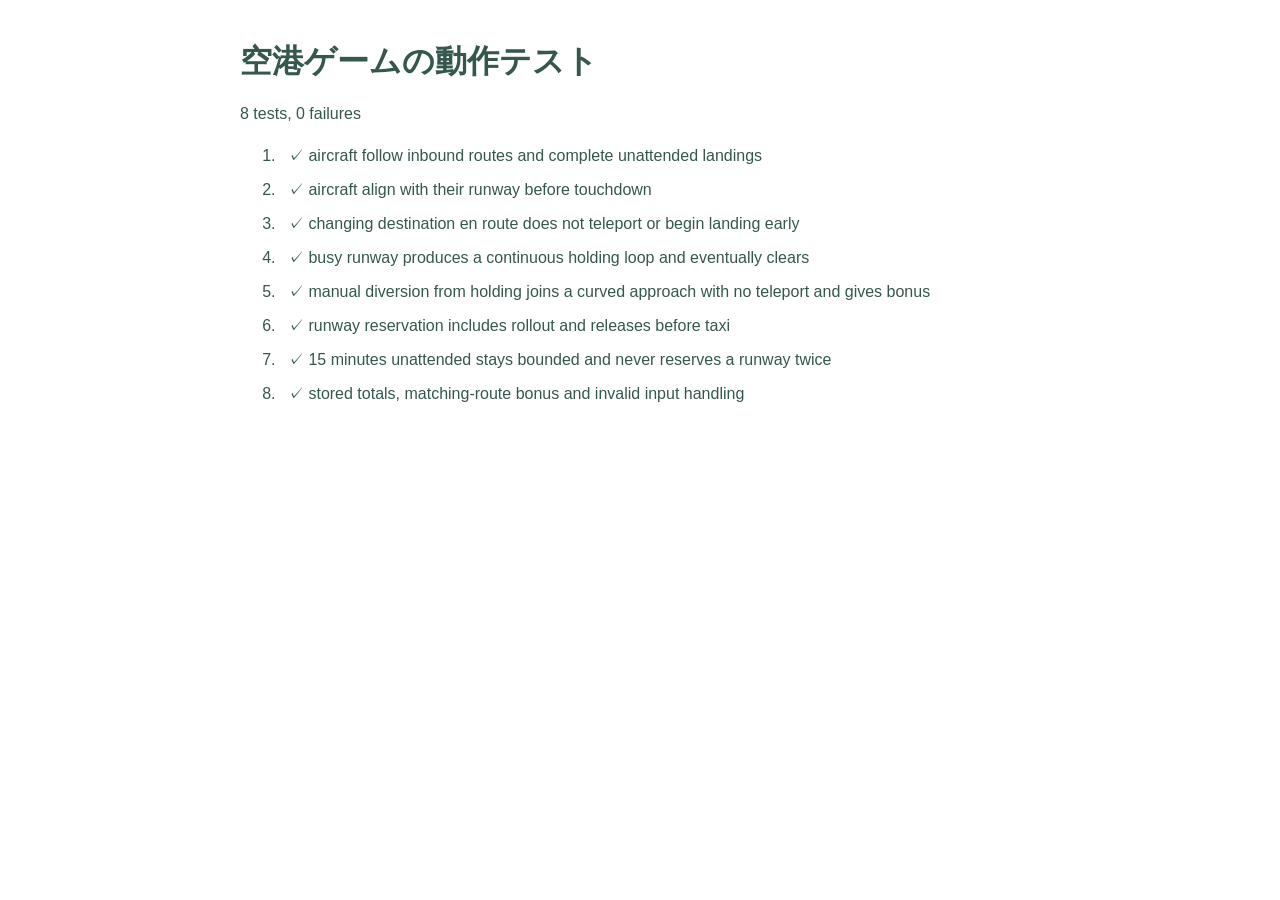
==== games/airport/tests/index.html @ 6d6bda9e "Add browser games with Python build and GitHub Pages deployment" ====
<!doctype html>
<html lang="ja">
<head><meta charset="utf-8"><meta name="viewport" content="width=device-width, initial-scale=1"><title>空港ゲームの動作テスト</title>
<style>body{font-family:sans-serif;max-width:800px;margin:40px auto;padding:0 20px;color:#36574d}li{padding:8px}.failed{color:#ba423b}pre{white-space:pre-wrap}</style></head>
<body data-status="running">
<h1>空港ゲームの動作テスト</h1><p id="summary">実行中…</p><ol id="results"></ol>
<script>
'use strict';
let failures = 0, total = 0;
function check(condition, message) { if (!condition) throw new Error(message || 'Assertion failed'); }
const assert = {
  ok: check,
  equal(actual, expected) { check(actual === expected, `${actual} !== ${expected}`); },
  notEqual(actual, expected) { check(actual !== expected, `${actual} === ${expected}`); }
};
function test(name, callback) {
  total++;
  const row = document.createElement('li');
  try { callback(); row.textContent = `✓ ${name}`; }
  catch (error) { failures++; row.className = 'failed'; row.textContent = `✗ ${name}: ${error.message}`; }
  document.querySelector('#results').append(row);
}
window.addEventListener('error', () => { failures++; });
window.addEventListener('load', () => {
  const passed = total > 0 && failures === 0;
  document.body.dataset.status = passed ? 'passed' : 'failed';
  document.querySelector('#summary').textContent = `${total} tests, ${failures} failures`;
});
</script>
<script src="../public/simulation.js"></script>
<script src="game.test.js"></script>
</body>
</html>
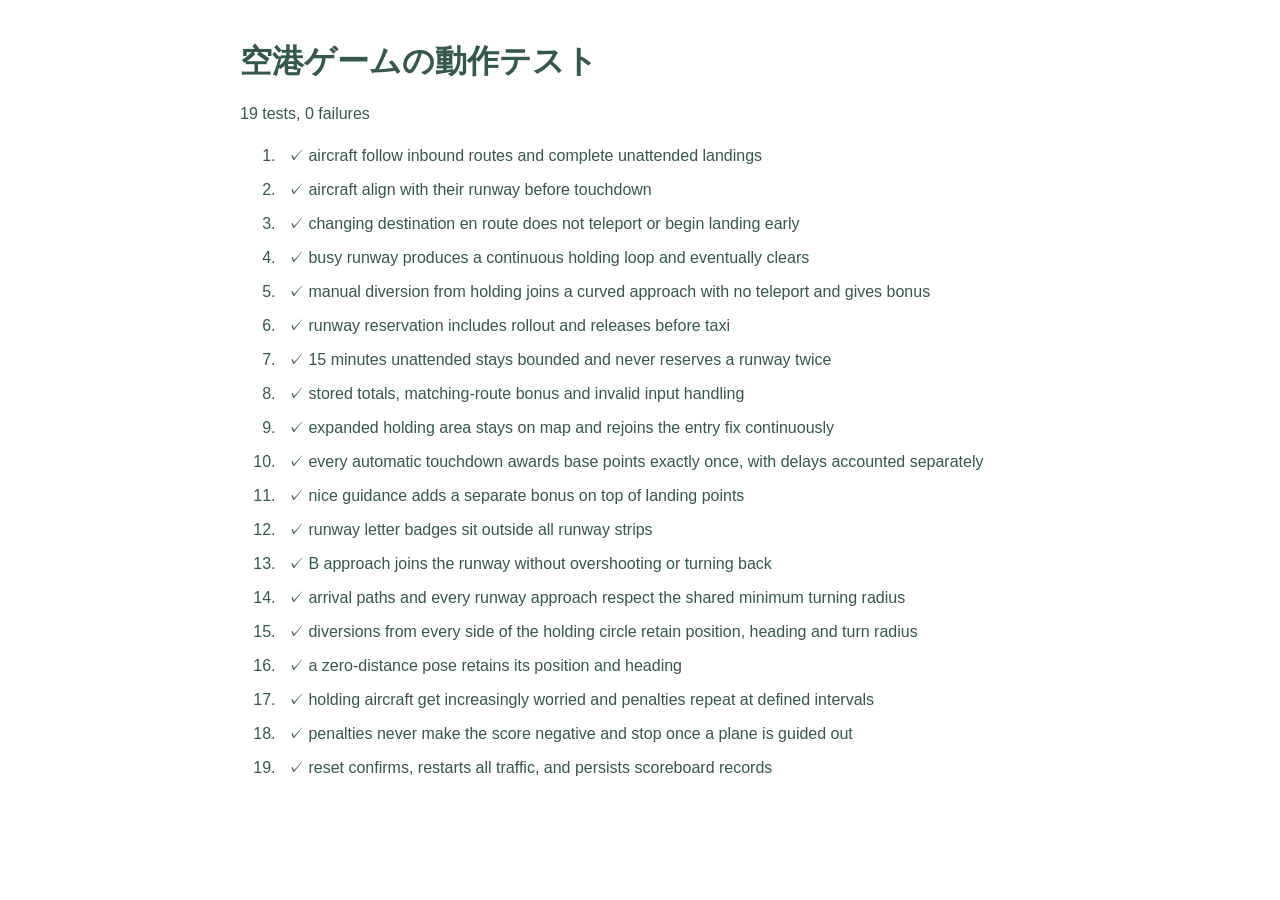
==== commit 39f4ae4f: "Add airport game reset and persistent scoreboard controls" ====
--- a/games/airport/tests/index.html
+++ b/games/airport/tests/index.html
@@ -4,6 +4,7 @@
 <style>body{font-family:sans-serif;max-width:800px;margin:40px auto;padding:0 20px;color:#36574d}li{padding:8px}.failed{color:#ba423b}pre{white-space:pre-wrap}</style></head>
 <body data-status="running">
 <h1>空港ゲームの動作テスト</h1><p id="summary">実行中…</p><ol id="results"></ol>
+<iframe id="game-frame" src="../public/index.html" hidden></iframe>
 <script>
 'use strict';
 let failures = 0, total = 0;
@@ -22,6 +23,47 @@
 }
 window.addEventListener('error', () => { failures++; });
 window.addEventListener('load', () => {
+  test('reset confirms, restarts all traffic, and persists scoreboard records', () => {
+    const game = document.querySelector('#game-frame').contentWindow;
+    const originalSave = game.localStorage.getItem('little-airport-v1');
+    try {
+      game.eval(`
+        paused = true;
+        simulation.score = 120;
+        simulation.landings = 8;
+        simulation.tick(5);
+        const beforeReset = simulation;
+        window.confirm = () => false;
+        document.querySelector('#reset-score').click();
+        if (simulation !== beforeReset || simulation.score !== 120) throw new Error('cancel changed game');
+        window.confirm = () => true;
+        document.querySelector('#reset-score').click();
+        const fresh = new AirportSimulation();
+        if (simulation.score !== 0 || simulation.landings !== 0 || simulation.time !== 0 || paused) throw new Error('game did not restart');
+        if (JSON.stringify(simulation.flights) !== JSON.stringify(fresh.flights)) throw new Error('flight positions not reset');
+        if (simulation.runways.some(runway => runway.flightId !== null) || simulation.events.length) throw new Error('runway or events not reset');
+        const savedReset = JSON.parse(localStorage.getItem(STORAGE_KEY));
+        if (savedReset.score !== 0 || savedReset.landings !== 0 || !savedReset.scoreboard.some(entry => entry.score === 120 && entry.landings === 8)) throw new Error('record not saved');
+        if (!document.querySelector('#scoreboard').textContent.includes('120点')) throw new Error('record not displayed');
+        window.confirm = () => false;
+        document.querySelector('#clear-scoreboard').click();
+        if (!scoreboard.some(entry => entry.score === 120)) throw new Error('cancel cleared records');
+        simulation.score = 25;
+        simulation.landings = 2;
+        const beforeClear = simulation;
+        window.confirm = () => true;
+        document.querySelector('#clear-scoreboard').click();
+        const cleared = JSON.parse(localStorage.getItem(STORAGE_KEY));
+        if (scoreboard.length || cleared.scoreboard.length) throw new Error('records not cleared');
+        if (simulation !== beforeClear || simulation.score !== 25 || simulation.landings !== 2 || cleared.score !== 25 || cleared.landings !== 2) throw new Error('clear changed current game');
+        if (!document.querySelector('#scoreboard').textContent.includes('まだ')) throw new Error('empty board not displayed');
+
+      `);
+    } finally {
+      if (originalSave === null) game.localStorage.removeItem('little-airport-v1');
+      else game.localStorage.setItem('little-airport-v1', originalSave);
+    }
+  });
   const passed = total > 0 && failures === 0;
   document.body.dataset.status = passed ? 'passed' : 'failed';
   document.querySelector('#summary').textContent = `${total} tests, ${failures} failures`;
